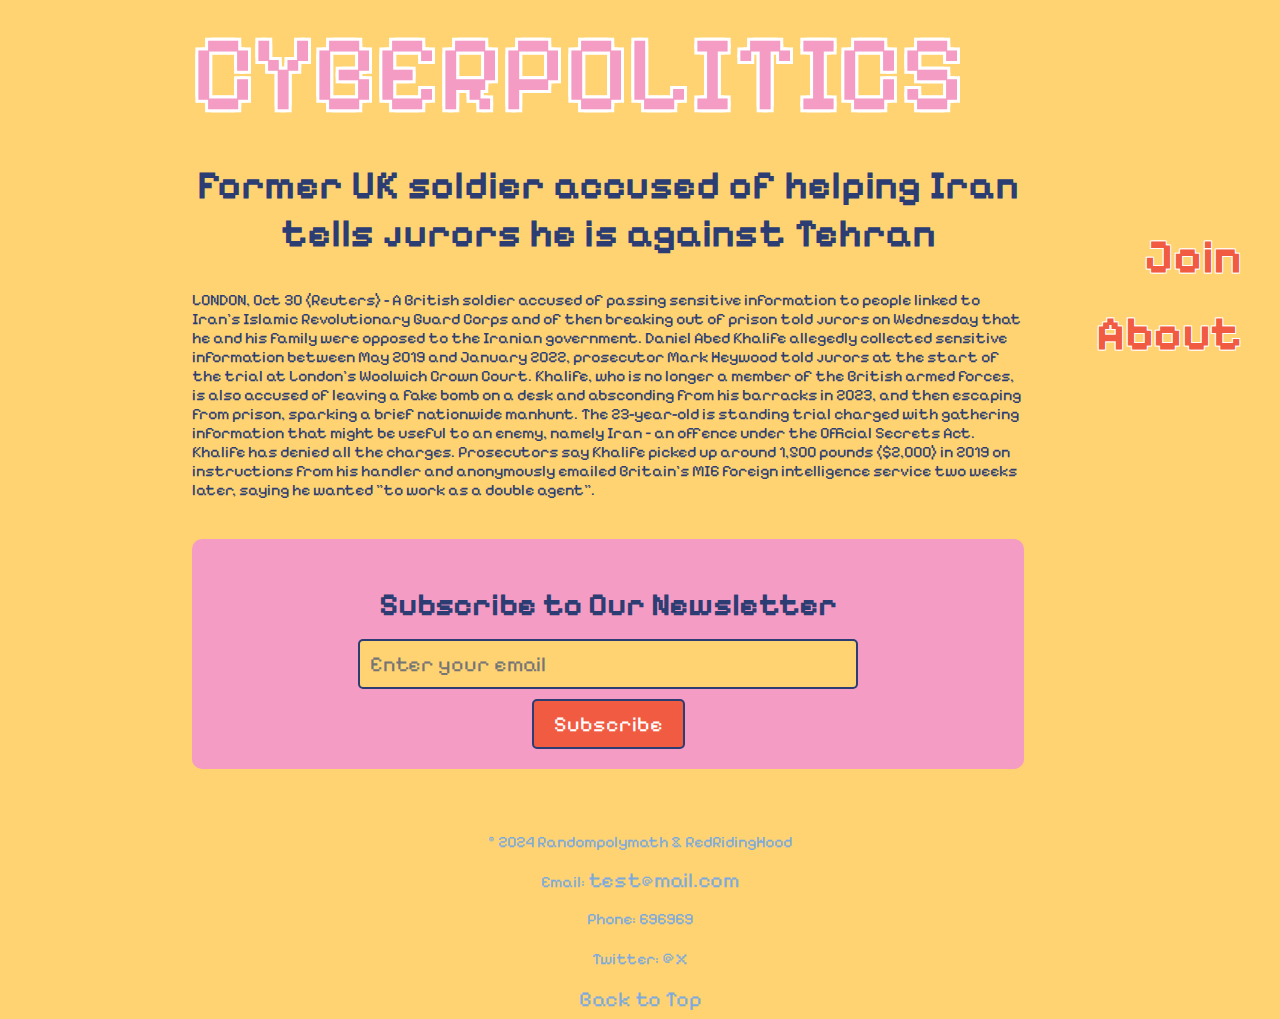
==== article.html @ bf4e763c "Create article.html" ====
<!DOCTYPE html>
<html lang="en">
<head>
    <meta charset="UTF-8">
    <meta name="viewport" content="width=device-width, initial-scale=1.0">
    <title>CyberPolitics: Modern Warfare</title>
    <link rel="stylesheet" href="style.css">
    <link rel="preconnect" href="https://fonts.googleapis.com">
    <link rel="preconnect" href="https://fonts.gstatic.com" crossorigin>
    <link href="https://fonts.googleapis.com/css2?family=Iceland&family=Pixelify+Sans:wght@400..700&display=swap" rel="stylesheet">
</head>
<body>
    <header>
        <h1><a href="index.html">CYBERPOLITICS</a></h1>
    </header>

    <nav aria-label="Main Navigation">
        <h2 class="visually-hidden">Main Navigation</h2>
        <ul>
            <li><a href="join.html">Join</a></li>
            <li><a href="about.html">About</a></li>
        </ul>
    </nav>

    <main>
      <h2>Former UK soldier accused of helping Iran tells jurors he is against Tehran</h2>
      <p>LONDON, Oct 30 (Reuters) - A British soldier accused of passing sensitive information to people linked to Iran's Islamic Revolutionary Guard Corps and of then breaking out of prison told jurors on Wednesday that he and his family were opposed to the Iranian government.
Daniel Abed Khalife allegedly collected sensitive information between May 2019 and January 2022, prosecutor Mark Heywood told jurors at the start of the trial at London's Woolwich Crown Court.
Khalife, who is no longer a member of the British armed forces, is also accused of leaving a fake bomb on a desk and absconding from his barracks in 2023, and then escaping from prison, sparking a brief nationwide manhunt.
The 23-year-old is standing trial charged with gathering information that might be useful to an enemy, namely Iran – an offence under the Official Secrets Act.
Khalife has denied all the charges.
Prosecutors say Khalife picked up around 1,500 pounds ($2,000) in 2019 on instructions from his handler and anonymously emailed Britain's MI6 foreign intelligence service two weeks later, saying he wanted "to work as a double agent".</p>
    <section class="newsletter-signup">
          <h2>Subscribe to Our Newsletter</h2>
          <form action="#" method="post">
            <label for="email" class="visually-hidden">Email address</label>
            <input type="email" id="email" name="email" placeholder="Enter your email" required>
            <button type="submit">Subscribe</button>
          </form>
    </section>
    </main>

    <footer>
        <p>&copy; 2024 Randompolymath & RedRidingHood</p>
        <p>Email: <a href="mailto:test@mail.com">test@mail.com</a></p>
        <p>Phone: 696969</p>
        <p>Twitter: <a href="https://twitter.com/x">@x</a></p>
        <a href="#top">Back to Top</a>
    </footer>
</body>
</html>
---- style.css ----
html {
  background-color: #FFD372;
  scroll-behavior: smooth;
  color: #2C3D73;
}

body {
  margin: 0 auto;
  font-family: 'Pixelify Sans', sans-serif;
}

header {
  background-color: #FFD372;
  padding-left: 15%;
}

header h1 a {
  color: #F49CC4;
  font-family: "Pixelify Sans", sans-serif;
  font-weight: 400;
  font-optical-sizing: auto;
  font-style: normal;
  font-size: 80pt;
  margin-bottom: 0;
  line-height: 1;
  text-shadow: 
        -3px -3px 0 white,  
        3px -3px 0 white,
        -3px 3px 0 white,
        3px 3px 0 white;
  text-decoration: none;
}

.visually-hidden {
  position: absolute;
  width: 1px;
  height: 1px;
  margin: -1px;
  padding: 0;
  overflow: hidden;
  clip: rect(0, 0, 0, 0);
  white-space: nowrap;
  border: 0;
}

nav {
  font-family: 'Pixelify Sans', sans-serif;
  color: #2C3D73;
  position: fixed;
  right: 3%;
  top: 22%;
  height: 100vh;
  width: 15%;
  background-color: #FFD372;
  z-index: 1000;
  padding-top: 20px;
}

nav ul {
  list-style-type: none;
  padding: 0;
  margin: 0;
  display: flex;
  flex-direction: column;
  align-items: flex-end;
}

nav ul li {
  margin: 10px 0;
}

nav ul a {
  text-decoration: none;
  font-weight: bold;
  color: #F15B42;
  display: block;
  width: 100%;
  text-align: left;
  font-size: 300%;
  text-shadow: 
        -1px -1px 0 white,  
        1px -1px 0 white,
        -1px 1px 0 white,
        1px 1px 0 white;
}

main {
  width: 65%;
  margin: 0 auto;
  margin-left: 15%;
  margin-right: 5%;
}

img {
  width: 100%;
  height: auto;
}

main h2 {
  font-family: 'Pixelify Sans', sans-serif;
  text-align: center;
  font-size: 30pt;
}

main h3 {
  font-size: 26pt;
}

.stories-container {
  display: flex;
  justify-content: space-between;
  margin: 40px 0;
}

.story {
  width: 48%;
  padding: 10px;
  box-sizing: border-box;
}

footer {
  font-family: 'Pixelify Sans', sans-serif;
  color: #7CAADC;
  padding: 7px;
  margin-top: 1rem;
  text-align: center;
}

footer a {
  font-size: 16pt;
  text-decoration: none;
  color: #7CAADC;
}

.read-more {
  color: #2C3D73;
  font-size: 16pt;
}

.newsletter-signup {
  background-color: #F49CC4;
  padding: 20px;
  border-radius: 10px;
  margin: 40px 0;
  text-align: center;
}

.newsletter-signup h2 {
  color: #2C3D73;
  font-size: 24pt;
  margin-bottom: 15px;
}

.newsletter-signup form {
  display: flex;
  justify-content: center;
  align-items: stretch;
  flex-wrap: wrap;
  max-width: 500px;
  margin: 0 auto;
}

.newsletter-signup input[type="email"] {
  font-family: 'Pixelify Sans', sans-serif;
  font-size: 16pt;
  padding: 10px;
  border: 2px solid #2C3D73;
  border-radius: 5px 5px 5px 5px;
  margin-bottom: 10px;
  width: 100%;
  background-color: #FFD372;
  color: #2C3D73;
  flex-grow: 1;
}

.newsletter-signup button {
  font-family: 'Pixelify Sans', sans-serif;
  font-size: 16pt;
  padding: 10px 20px;
  background-color: #F15B42;
  color: white;
  border: 2px solid #2C3D73;
  border-radius: 5px 5px 5px 5px; /* Rounded right corners only */
  cursor: pointer;
  transition: background-color 0.3s ease;
  flex-shrink: 0;
}

.newsletter-signup button:hover {
  background-color: #2C3D73;
}

@media screen and (max-width: 768px) {
  .newsletter-signup form {
    flex-direction: column;
  }

  .newsletter-signup input[type="email"],
  .newsletter-signup button {
    width: 100%;
    margin: 5px 0;
    border-radius: 5px; /* Restore full rounded corners on mobile */
  }

  .newsletter-signup input[type="email"] {
    border-bottom: 2px solid #2C3D73; /* Restore bottom border on mobile */
  }

  .newsletter-signup button {
    border-left: 2px solid #2C3D73; /* Restore left border on mobile */
  }
}

/* Media query for responsiveness */
@media screen and (max-width: 768px) {
  nav {
    position: static;
    width: 100%;
    height: auto;
    padding-top: 10px;
  }

  nav ul {
    flex-direction: row;
    justify-content: space-around;
  }

  nav ul li {
    margin: 0 5px;
  }

  nav ul a {
    font-size: 5pt;
  }

  main {
    width: 90%;
    margin-right: auto;
    margin-left: auto;
  }

  header {
    padding-left: 5%;
  }

  header h1 a {
    font-size: 40pt;
  }

  .story {
    width: 100%;
    margin-bottom: 20px;
  }

  .stories-container {
    flex-direction: column;
  }
}
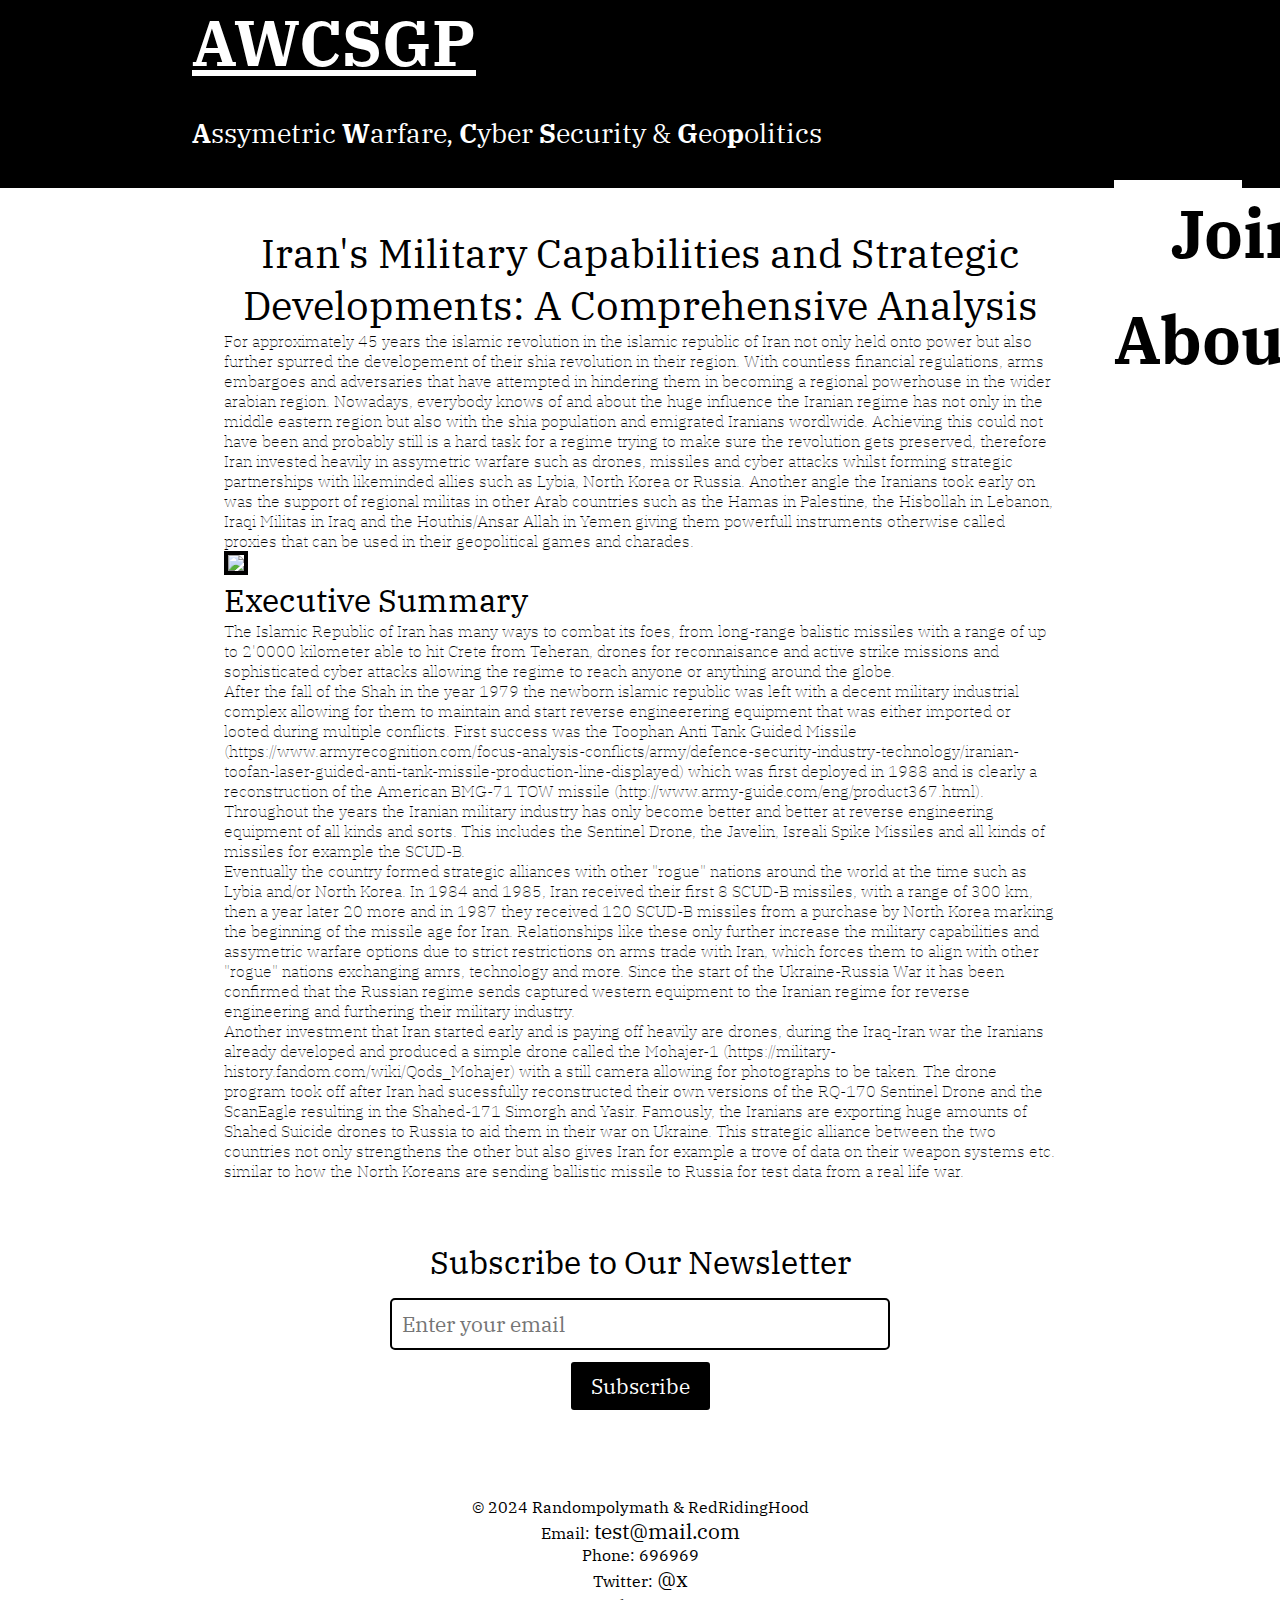
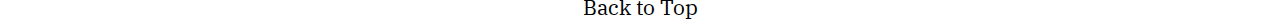
==== commit 6ffd34b9: "Update article.html" ====
--- a/article.html
+++ b/article.html
@@ -7,11 +7,12 @@
     <link rel="stylesheet" href="style.css">
     <link rel="preconnect" href="https://fonts.googleapis.com">
     <link rel="preconnect" href="https://fonts.gstatic.com" crossorigin>
-    <link href="https://fonts.googleapis.com/css2?family=Iceland&family=Pixelify+Sans:wght@400..700&display=swap" rel="stylesheet">
+    <link href="https://fonts.googleapis.com/css2?family=IBM+Plex+Serif:ital,wght@0,100;0,200;0,300;0,400;0,500;0,600;0,700;1,100;1,200;1,300;1,400;1,500;1,600;1,700&family=Tinos:ital,wght@0,400;0,700;1,400;1,700&display=swap" rel="stylesheet">
 </head>
 <body>
     <header>
-        <h1><a href="index.html">CYBERPOLITICS</a></h1>
+        <h1><a href="index.html">AWCSGP</a></h1>
+        <h2><strong>A</strong>ssymetric <strong>W</strong>arfare, <strong>C</strong>yber <strong>S</strong>ecurity & <strong>G</strong>eo<strong>p</strong>olitics</strong></h2>
     </header>
 
     <nav aria-label="Main Navigation">
@@ -23,13 +24,42 @@
     </nav>
 
     <main>
-      <h2>Former UK soldier accused of helping Iran tells jurors he is against Tehran</h2>
-      <p>LONDON, Oct 30 (Reuters) - A British soldier accused of passing sensitive information to people linked to Iran's Islamic Revolutionary Guard Corps and of then breaking out of prison told jurors on Wednesday that he and his family were opposed to the Iranian government.
-Daniel Abed Khalife allegedly collected sensitive information between May 2019 and January 2022, prosecutor Mark Heywood told jurors at the start of the trial at London's Woolwich Crown Court.
-Khalife, who is no longer a member of the British armed forces, is also accused of leaving a fake bomb on a desk and absconding from his barracks in 2023, and then escaping from prison, sparking a brief nationwide manhunt.
-The 23-year-old is standing trial charged with gathering information that might be useful to an enemy, namely Iran – an offence under the Official Secrets Act.
-Khalife has denied all the charges.
-Prosecutors say Khalife picked up around 1,500 pounds ($2,000) in 2019 on instructions from his handler and anonymously emailed Britain's MI6 foreign intelligence service two weeks later, saying he wanted "to work as a double agent".</p>
+      <h2>Iran's Military Capabilities and Strategic Developments: A Comprehensive Analysis</h2>
+
+    <p>For approximately 45 years the islamic revolution in the islamic republic of Iran not only held onto power but also further spurred the developement of their shia revolution in their region. With countless financial regulations, arms embargoes and 
+        adversaries that have attempted in hindering them in becoming a regional powerhouse in the wider arabian region. Nowadays, everybody knows of and about the huge influence the Iranian regime has not only in the middle eastern region but also with 
+        the shia population and emigrated Iranians wordlwide. Achieving this could not have been and probably still is a hard task for a regime trying to make sure the revolution gets preserved, therefore Iran invested heavily in 
+        assymetric warfare such as drones, missiles and cyber attacks whilst forming strategic partnerships with likeminded allies such as Lybia, North Korea or Russia. Another angle the Iranians took early on was the 
+        support of regional militas in other Arab countries such as the Hamas in Palestine, the Hisbollah in Lebanon, Iraqi Militas in Iraq and the Houthis/Ansar Allah in Yemen giving them powerfull instruments otherwise called proxies that can be used in their geopolitical
+        games and charades. </p>
+
+      <img src="flagiran.jpg">
+
+      <h3>Executive Summary</h3>
+      
+        <p>The Islamic Republic of Iran has many ways to combat its foes, from long-range balistic missiles with a range of up to 2'0000 kilometer able to hit Crete from Teheran, 
+            drones for reconnaisance and active strike missions and sophisticated cyber attacks allowing the regime to reach anyone or anything around the globe.</p>
+
+        <p>After the fall of the Shah in the year 1979 the newborn islamic republic was left with a decent military industrial complex allowing for them to maintain and start 
+            reverse engineerering equipment that was either imported or looted during multiple conflicts. First success was the Toophan Anti Tank Guided Missile 
+            (https://www.armyrecognition.com/focus-analysis-conflicts/army/defence-security-industry-technology/iranian-toofan-laser-guided-anti-tank-missile-production-line-displayed) 
+            which was first deployed in 1988 and is clearly a reconstruction of the American BMG-71 TOW missile (http://www.army-guide.com/eng/product367.html). Throughout the years the 
+            Iranian military industry has only become better and better at reverse engineering equipment of all kinds and sorts. This includes the Sentinel Drone, the Javelin, 
+            Isreali Spike Missiles and all kinds of missiles for example the SCUD-B.</p>
+
+            <p>Eventually the country formed strategic alliances with other "rogue" nations around the world at the time such as Lybia and/or North
+                Korea. In 1984 and 1985, Iran received their first 8 SCUD-B missiles, with a range of 300 km, then a year later 20 more and in 1987 
+                they received 120 SCUD-B missiles from a purchase by North Korea marking the beginning of the missile age for Iran. Relationships like these only 
+                further increase the military capabilities and assymetric warfare options due to strict restrictions on arms trade with Iran, which forces them to align 
+                with other "rogue" nations exchanging amrs, technology and more. Since the start of the Ukraine-Russia War it has been confirmed that the Russian regime sends 
+                captured western equipment to the Iranian regime for reverse engineering and furthering their military industry.</p>
+
+            <p>Another investment that Iran started early and is paying off heavily are drones, during the Iraq-Iran war the Iranians already developed and produced a simple drone 
+                called the Mohajer-1 (https://military-history.fandom.com/wiki/Qods_Mohajer) with a still camera allowing for photographs to be taken. The drone program took off after 
+                Iran had sucessfully reconstructed their own versions of the RQ-170 Sentinel Drone and the ScanEagle resulting in the Shahed-171 Simorgh and Yasir. Famously, 
+                the Iranians are exporting huge amounts of Shahed Suicide drones to Russia to aid them in their war on Ukraine. This strategic alliance between the two countries 
+                not only strengthens the other but also gives Iran for example a trove of data on their weapon systems etc. similar to how the North Koreans are sending 
+                ballistic missile to Russia for test data from a real life war.</p>
     <section class="newsletter-signup">
           <h2>Subscribe to Our Newsletter</h2>
           <form action="#" method="post">
--- a/style.css
+++ b/style.css
@@ -1,35 +1,54 @@
+* {
+  margin: 0;
+  padding: 0;
+  box-sizing: border-box;
+}
+
+html, body {
+  margin: 0;
+  padding: 0;
+  width: 100%;
+  height: 100%;
+}
 
 html {
-  background-color: #FFD372;
+  background-color: #ffffff;
   scroll-behavior: smooth;
-  color: #2C3D73;
+  color: #000000;
 }
 
 body {
-  margin: 0 auto;
-  font-family: 'Pixelify Sans', sans-serif;
+  font-family: "IBM Plex Serif", serif;
+  font-weight: 100;
+  font-style: normal;
 }
 
 header {
-  background-color: #FFD372;
+  background-color: black;
+  padding-right: auto;
+  padding-bottom: 3%;
   padding-left: 15%;
 }
 
 header h1 a {
-  color: #F49CC4;
-  font-family: "Pixelify Sans", sans-serif;
-  font-weight: 400;
+  color: white;
+  font-family: "IBM Plex Serif", serif;
+  font-weight: 700;
+  font-style: normal;
   font-optical-sizing: auto;
-  font-style: normal;
-  font-size: 80pt;
-  margin-bottom: 0;
-  line-height: 1;
-  text-shadow: 
-        -3px -3px 0 white,  
-        3px -3px 0 white,
-        -3px 3px 0 white,
-        3px 3px 0 white;
-  text-decoration: none;
+  font-size: 48pt;
+  text-decoration: underline;
+}
+
+header h2 {
+  color: white;
+  font-family: "IBM Plex Serif", serif;
+  font-weight: 400;
+  font-style: normal;
+  font-size: 20pt;
+  margin-top: 2rem;
+  display: inline-block;
+  background-color: black;
 }
 
 .visually-hidden {
@@ -45,23 +64,23 @@
 }
 
 nav {
-  font-family: 'Pixelify Sans', sans-serif;
-  color: #2C3D73;
+  font-family: "IBM Plex Serif", serif;
+  font-weight: 700;
+  font-style: normal;
   position: fixed;
   right: 3%;
-  top: 22%;
+  top: 20%;
   height: 100vh;
-  width: 15%;
-  background-color: #FFD372;
+  width: 10%;
+  background-color: #ffffff;
   z-index: 1000;
-  padding-top: 20px;
 }
 
 nav ul {
   list-style-type: none;
   padding: 0;
   margin: 0;
-  display: flex;
+  display: flex inline;
   flex-direction: column;
   align-items: flex-end;
 }
@@ -72,74 +91,124 @@
 
 nav ul a {
   text-decoration: none;
-  font-weight: bold;
-  color: #F15B42;
+  color: #000000;
   display: block;
   width: 100%;
+  font-weight: 700;
   text-align: left;
-  font-size: 300%;
-  text-shadow: 
-        -1px -1px 0 white,  
-        1px -1px 0 white,
-        -1px 1px 0 white,
-        1px 1px 0 white;
+  font-size: 50pt;
 }
 
 main {
   width: 65%;
-  margin: 0 auto;
-  margin-left: 15%;
-  margin-right: 5%;
+  margin: auto;
+  padding-top: 3%;
 }
 
 img {
-  width: 100%;
+  width: auto;
   height: auto;
+  max-width: 30%;
+  border: 4px solid #000000;
+  margin-right: 20px;
 }
 
 main h2 {
-  font-family: 'Pixelify Sans', sans-serif;
+  font-family: "IBM Plex Serif", serif;
+  font-weight: 400;
+  font-style: normal;
   text-align: center;
   font-size: 30pt;
 }
 
 main h3 {
-  font-size: 26pt;
+  font-size: 24pt;
+  font-family: "IBM Plex Serif", serif;
+  font-weight: 400;
+  font-style: normal;
 }
 
 .stories-container {
   display: flex;
-  justify-content: space-between;
-  margin: 40px 0;
+  flex-direction: column;
+  margin: 20px 0;
 }
 
 .story {
-  width: 48%;
-  padding: 10px;
+  width: 100%;
+  padding: 20px 0;
   box-sizing: border-box;
-}
+  display: flex;
+  align-items: flex-start;
+  border-bottom: 1px solid black;
+}
+
+.story:last-child {
+  border-bottom: none;
+}
+
+.story img {
+  width: 30%;
+  height: auto;
+  border: 4px solid #000000;
+  margin-top: 30px;
+  margin-right: 20px;
+}
+
+.story-content {
+  display: flex;
+  flex-direction: column;
+  justify-content: flex-start;
+  flex-grow: 1;
+}
+
+.story h3 {
+  margin-top: 0;
+  margin-bottom: 10px;
+  margin-right: 10px;
+  font-size: 24pt;
+  font-family: "IBM Plex Serif", serif;
+  font-weight: 400;
+  font-style: normal;
+}
+
+.story p {
+  margin-top: 0;
+}
+
+.read-more {
+  color: #000000;
+  font-size: 24pt;
+  margin-top: 5px;
+  margin-left: 5px;
+}
+
 
 footer {
-  font-family: 'Pixelify Sans', sans-serif;
-  color: #7CAADC;
+  font-family: "IBM Plex Serif", serif;
+  font-weight: 400;
+  font-style: normal;
+  background-color: white;
+  color: black;
   padding: 7px;
   margin-top: 1rem;
   text-align: center;
+  width: 100%;
+  padding-top: 2%;
 }
 
 footer a {
   font-size: 16pt;
   text-decoration: none;
-  color: #7CAADC;
+  color: black;
 }
 
 .read-more {
-  color: #2C3D73;
+  color: #000000;
   font-size: 16pt;
 }
 
 .newsletter-signup {
-  background-color: #F49CC4;
   padding: 20px;
   border-radius: 10px;
   margin: 40px 0;
@@ -147,7 +216,7 @@
 }
 
 .newsletter-signup h2 {
-  color: #2C3D73;
+  color: #000000;
   font-size: 24pt;
   margin-bottom: 15px;
 }
@@ -155,105 +224,36 @@
 .newsletter-signup form {
   display: flex;
   justify-content: center;
-  align-items: stretch;
+  align-items: flex-start;
   flex-wrap: wrap;
   max-width: 500px;
-  margin: 0 auto;
+  margin: auto;
 }
 
 .newsletter-signup input[type="email"] {
-  font-family: 'Pixelify Sans', sans-serif;
+  font-family: "IBM Plex Serif", serif;
+  font-weight: 400;
+  font-style: normal;
   font-size: 16pt;
   padding: 10px;
-  border: 2px solid #2C3D73;
-  border-radius: 5px 5px 5px 5px;
+  border: 2px solid black;
+  border-radius: 5px;
   margin-bottom: 10px;
   width: 100%;
-  background-color: #FFD372;
-  color: #2C3D73;
-  flex-grow: 1;
+  background-color: #ffffff;
+  color: #000000;
 }
 
 .newsletter-signup button {
-  font-family: 'Pixelify Sans', sans-serif;
+  font-family: "IBM Plex Serif", serif;
+  font-weight: 400;
+  font-style: normal;
   font-size: 16pt;
   padding: 10px 20px;
-  background-color: #F15B42;
-  color: white;
-  border: 2px solid #2C3D73;
-  border-radius: 5px 5px 5px 5px; /* Rounded right corners only */
+  background-color: black;
+  color:  white;
+  border: 2px solid white;
+  border-radius: 5px;
   cursor: pointer;
-  transition: background-color 0.3s ease;
   flex-shrink: 0;
 }
-
-.newsletter-signup button:hover {
-  background-color: #2C3D73;
-}
-
-@media screen and (max-width: 768px) {
-  .newsletter-signup form {
-    flex-direction: column;
-  }
-
-  .newsletter-signup input[type="email"],
-  .newsletter-signup button {
-    width: 100%;
-    margin: 5px 0;
-    border-radius: 5px; /* Restore full rounded corners on mobile */
-  }
-
-  .newsletter-signup input[type="email"] {
-    border-bottom: 2px solid #2C3D73; /* Restore bottom border on mobile */
-  }
-
-  .newsletter-signup button {
-    border-left: 2px solid #2C3D73; /* Restore left border on mobile */
-  }
-}
-
-/* Media query for responsiveness */
-@media screen and (max-width: 768px) {
-  nav {
-    position: static;
-    width: 100%;
-    height: auto;
-    padding-top: 10px;
-  }
-
-  nav ul {
-    flex-direction: row;
-    justify-content: space-around;
-  }
-
-  nav ul li {
-    margin: 0 5px;
-  }
-
-  nav ul a {
-    font-size: 5pt;
-  }
-
-  main {
-    width: 90%;
-    margin-right: auto;
-    margin-left: auto;
-  }
-
-  header {
-    padding-left: 5%;
-  }
-
-  header h1 a {
-    font-size: 40pt;
-  }
-
-  .story {
-    width: 100%;
-    margin-bottom: 20px;
-  }
-
-  .stories-container {
-    flex-direction: column;
-  }
-}
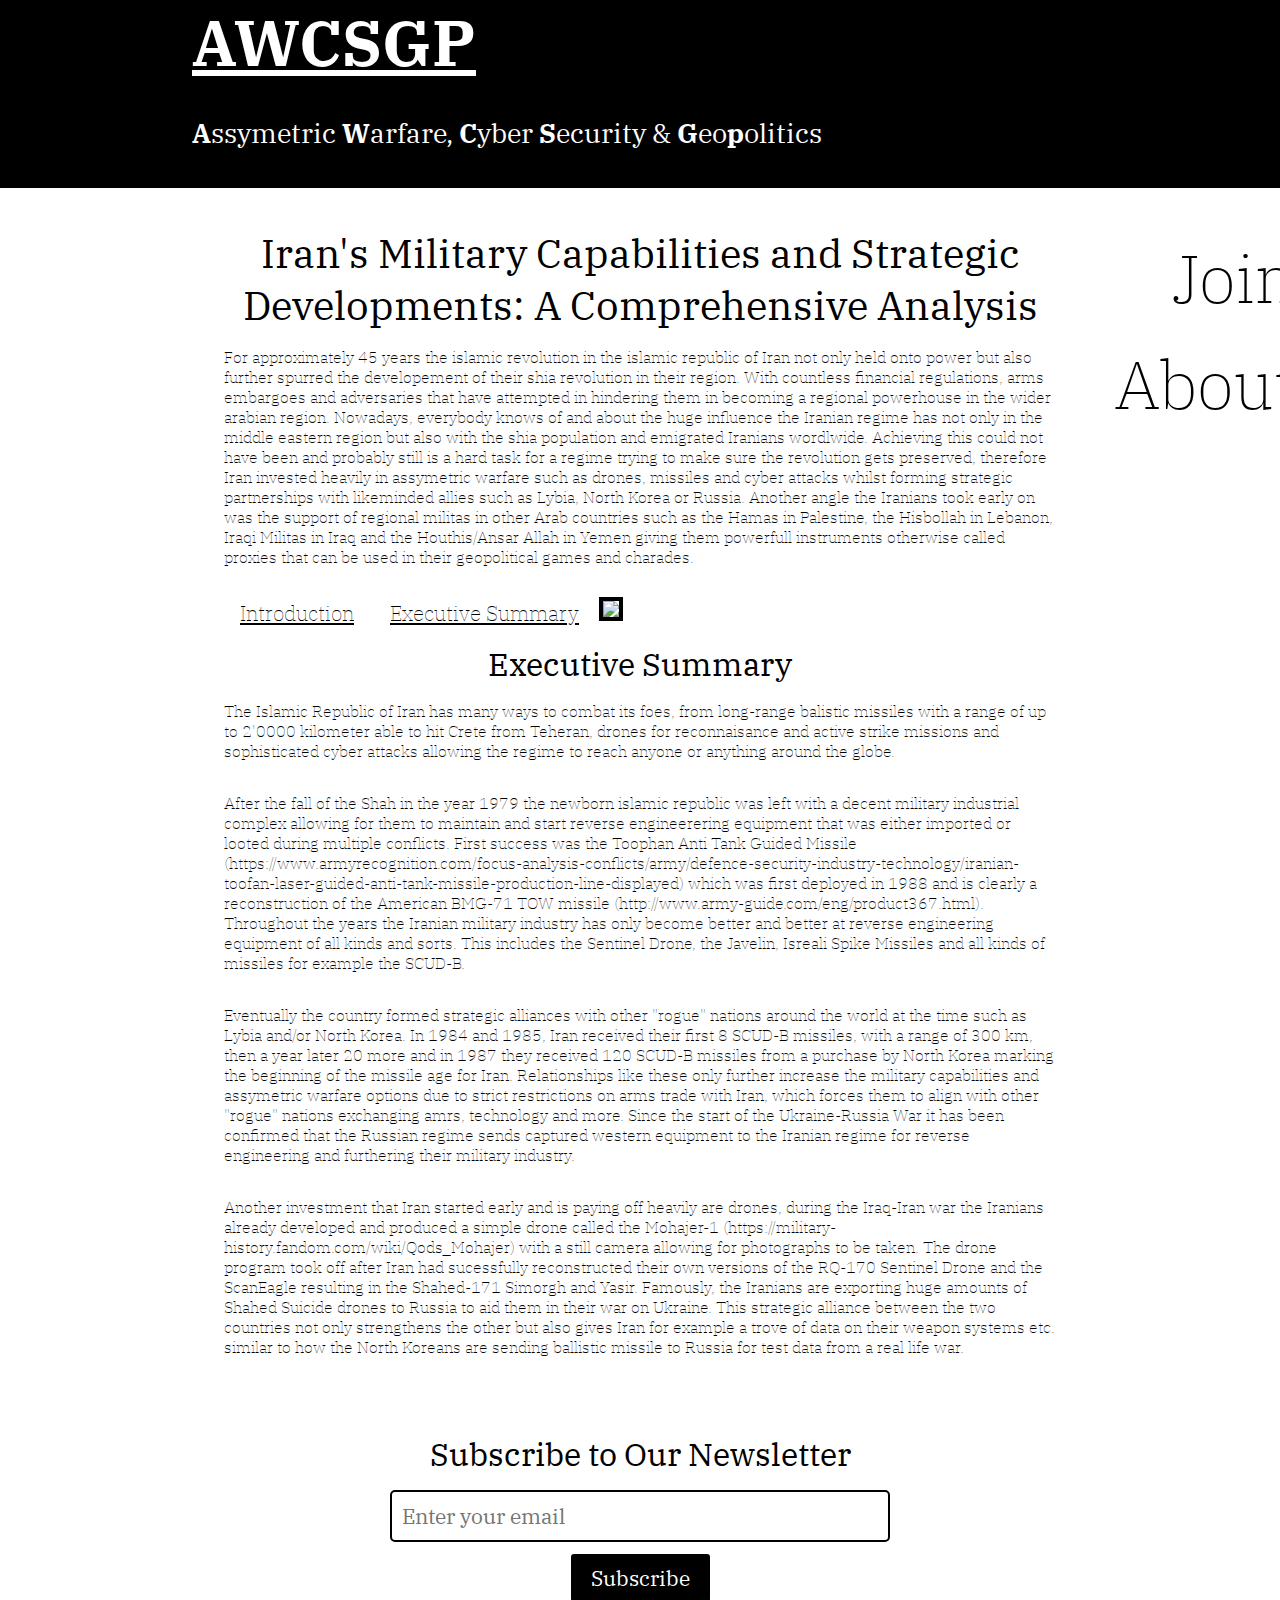
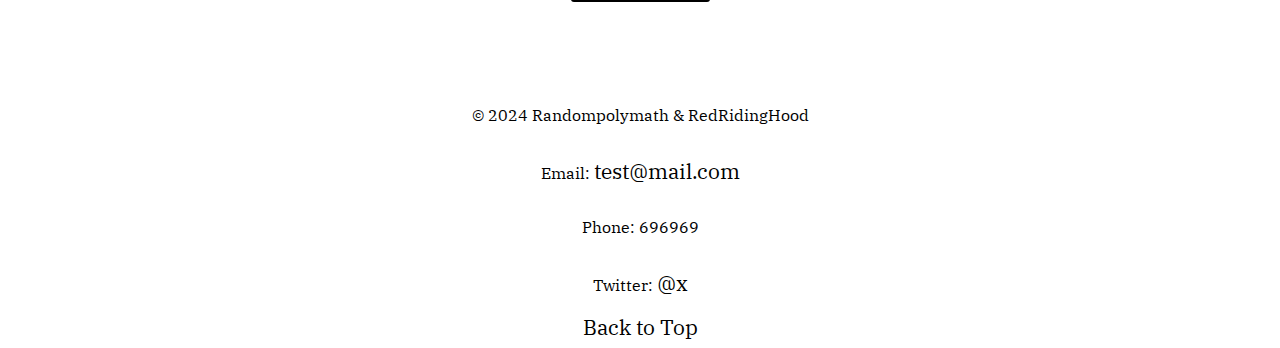
==== commit 9a94dba8: "Update article.html" ====
--- a/article.html
+++ b/article.html
@@ -26,16 +26,19 @@
     <main>
       <h2>Iran's Military Capabilities and Strategic Developments: A Comprehensive Analysis</h2>
 
-    <p>For approximately 45 years the islamic revolution in the islamic republic of Iran not only held onto power but also further spurred the developement of their shia revolution in their region. With countless financial regulations, arms embargoes and 
+      <p>For approximately 45 years the islamic revolution in the islamic republic of Iran not only held onto power but also further spurred the developement of their shia revolution in their region. With countless financial regulations, arms embargoes and 
         adversaries that have attempted in hindering them in becoming a regional powerhouse in the wider arabian region. Nowadays, everybody knows of and about the huge influence the Iranian regime has not only in the middle eastern region but also with 
         the shia population and emigrated Iranians wordlwide. Achieving this could not have been and probably still is a hard task for a regime trying to make sure the revolution gets preserved, therefore Iran invested heavily in 
         assymetric warfare such as drones, missiles and cyber attacks whilst forming strategic partnerships with likeminded allies such as Lybia, North Korea or Russia. Another angle the Iranians took early on was the 
         support of regional militas in other Arab countries such as the Hamas in Palestine, the Hisbollah in Lebanon, Iraqi Militas in Iraq and the Houthis/Ansar Allah in Yemen giving them powerfull instruments otherwise called proxies that can be used in their geopolitical
         games and charades. </p>
+        
+      <a  class="table" href="#">Introduction</a>
+      <a  class="table" href="#executivesummary">Executive Summary</a>
 
       <img src="flagiran.jpg">
 
-      <h3>Executive Summary</h3>
+      <h3 id="executivesummary">Executive Summary</h3>
       
         <p>The Islamic Republic of Iran has many ways to combat its foes, from long-range balistic missiles with a range of up to 2'0000 kilometer able to hit Crete from Teheran, 
             drones for reconnaisance and active strike missions and sophisticated cyber attacks allowing the regime to reach anyone or anything around the globe.</p>
--- a/style.css
+++ b/style.css
@@ -65,11 +65,10 @@
 
 nav {
   font-family: "IBM Plex Serif", serif;
-  font-weight: 700;
   font-style: normal;
   position: fixed;
   right: 3%;
-  top: 20%;
+  top: 25%;
   height: 100vh;
   width: 10%;
   background-color: #ffffff;
@@ -94,7 +93,7 @@
   color: #000000;
   display: block;
   width: 100%;
-  font-weight: 700;
+  font-weight: 200;
   text-align: left;
   font-size: 50pt;
 }
@@ -113,6 +112,15 @@
   margin-right: 20px;
 }
 
+.image {
+  width: auto;
+  height: auto;
+  max-width: 100%;
+  border: 4px solid #000000;
+  margin-top: 20px;
+  margin-bottom: 20px;
+}
+
 main h2 {
   font-family: "IBM Plex Serif", serif;
   font-weight: 400;
@@ -126,6 +134,22 @@
   font-family: "IBM Plex Serif", serif;
   font-weight: 400;
   font-style: normal;
+  text-align: center;
+}
+
+p {
+  width: 100%;
+  padding-top: 1rem;
+  padding-bottom: 1rem;
+}
+
+.table {
+  padding: 1rem 1rem;
+  font-style: normal;
+  color: black;
+  font-size: 16pt;
+  display: flex inline;
+  flex-direction: column;
 }
 
 .stories-container {
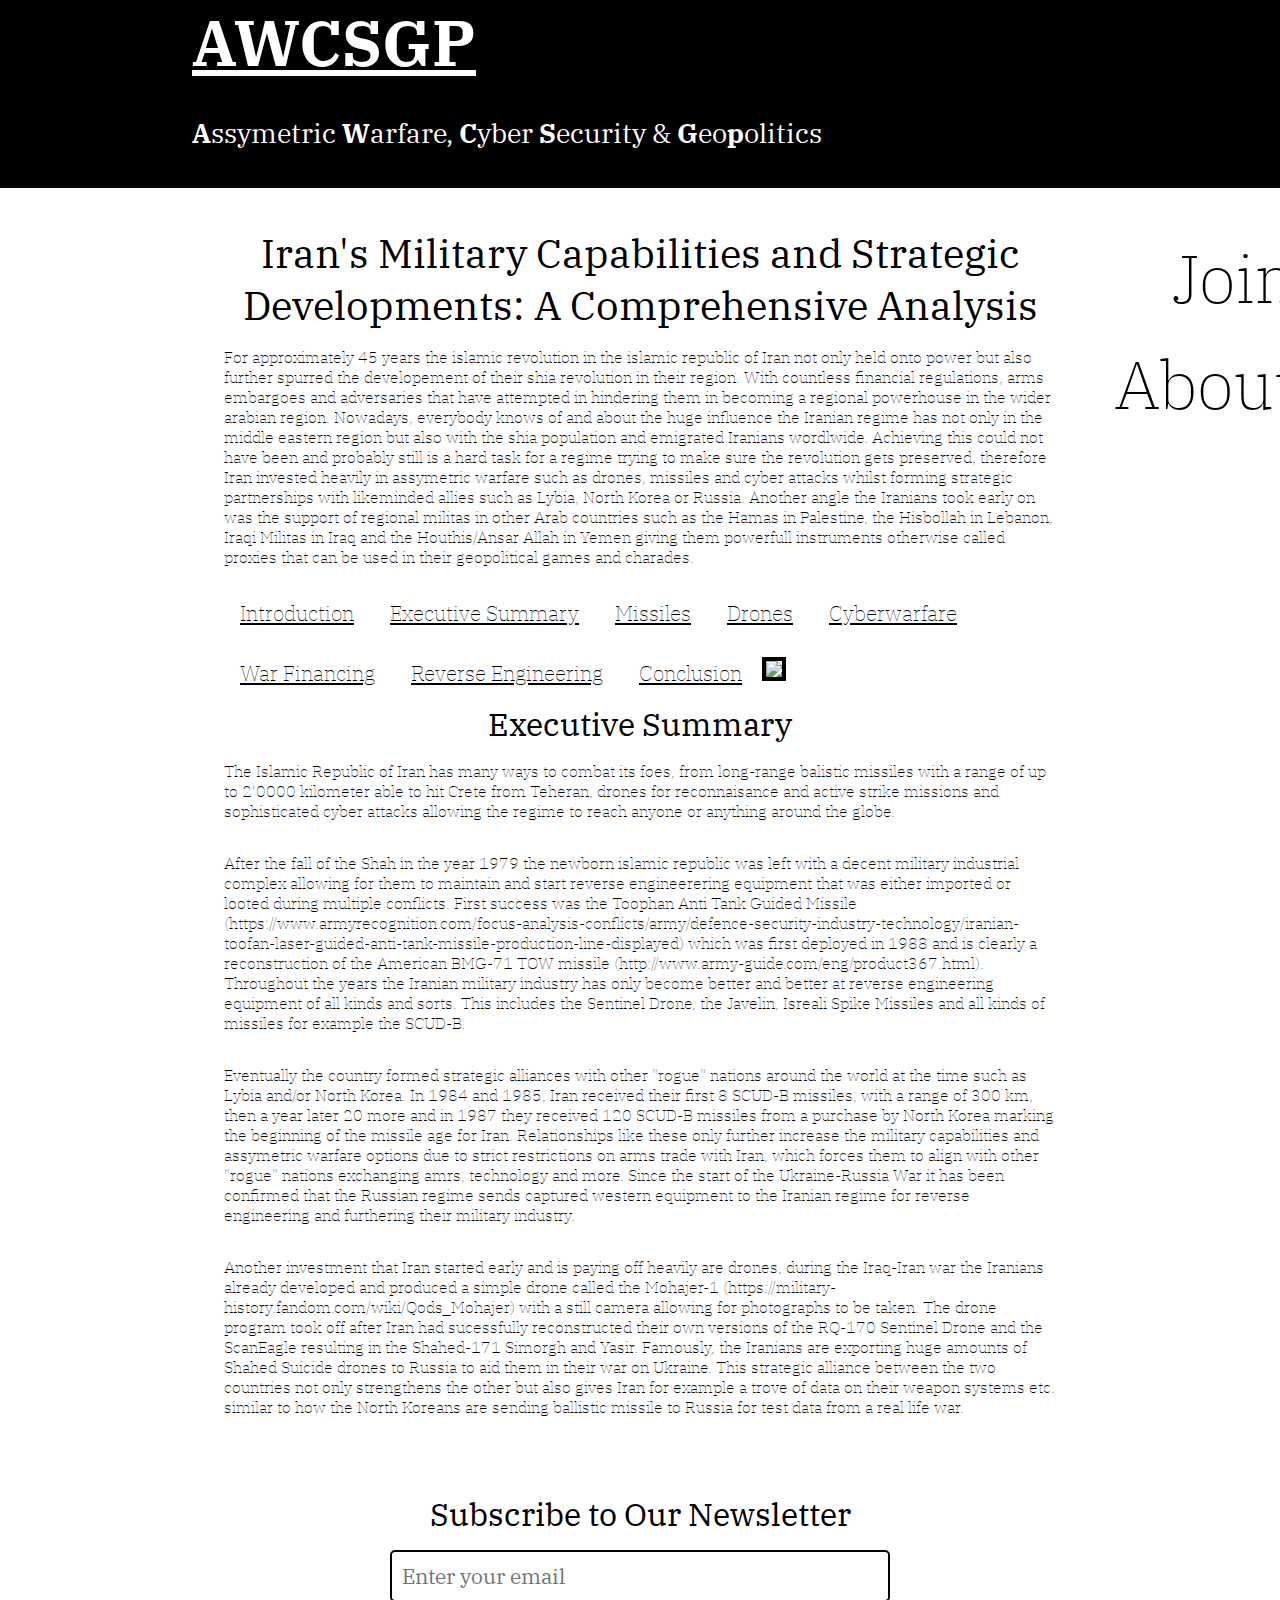
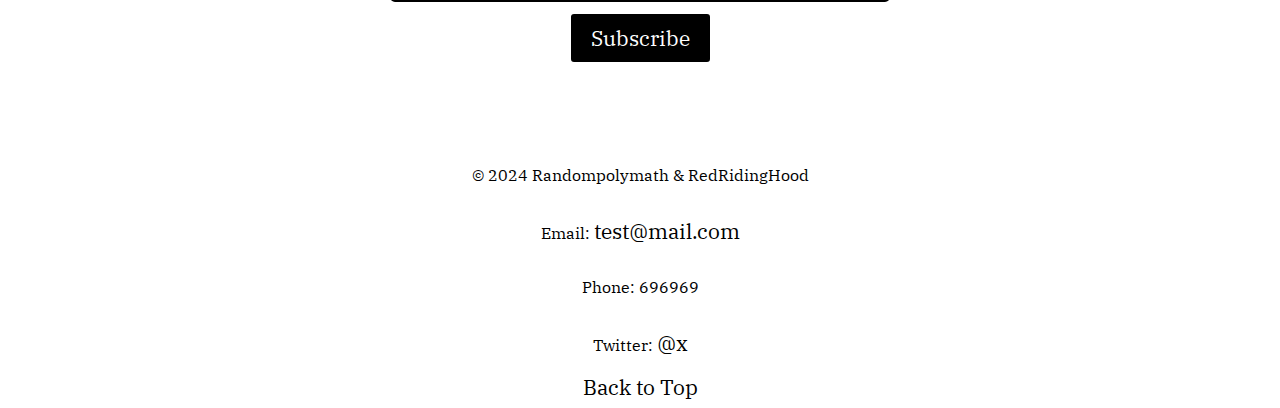
==== commit 145f9333: "Update article.html" ====
--- a/article.html
+++ b/article.html
@@ -33,9 +33,15 @@
         support of regional militas in other Arab countries such as the Hamas in Palestine, the Hisbollah in Lebanon, Iraqi Militas in Iraq and the Houthis/Ansar Allah in Yemen giving them powerfull instruments otherwise called proxies that can be used in their geopolitical
         games and charades. </p>
         
-      <a  class="table" href="#">Introduction</a>
-      <a  class="table" href="#executivesummary">Executive Summary</a>
-
+      <a class="table" href="#">Introduction</a>
+      <a class="table" href="#executivesummary">Executive Summary</a>
+      <a class="table" href="#">Missiles</a>
+      <a class="table" href="#">Drones</a>
+      <a class="table" href="#">Cyberwarfare</a>
+      <a class="table" href="#">War Financing</a>
+      <a class="table" href="#">Reverse Engineering</a>
+      <a class="table" href="#">Conclusion</a>
+      
       <img src="flagiran.jpg">
 
       <h3 id="executivesummary">Executive Summary</h3>
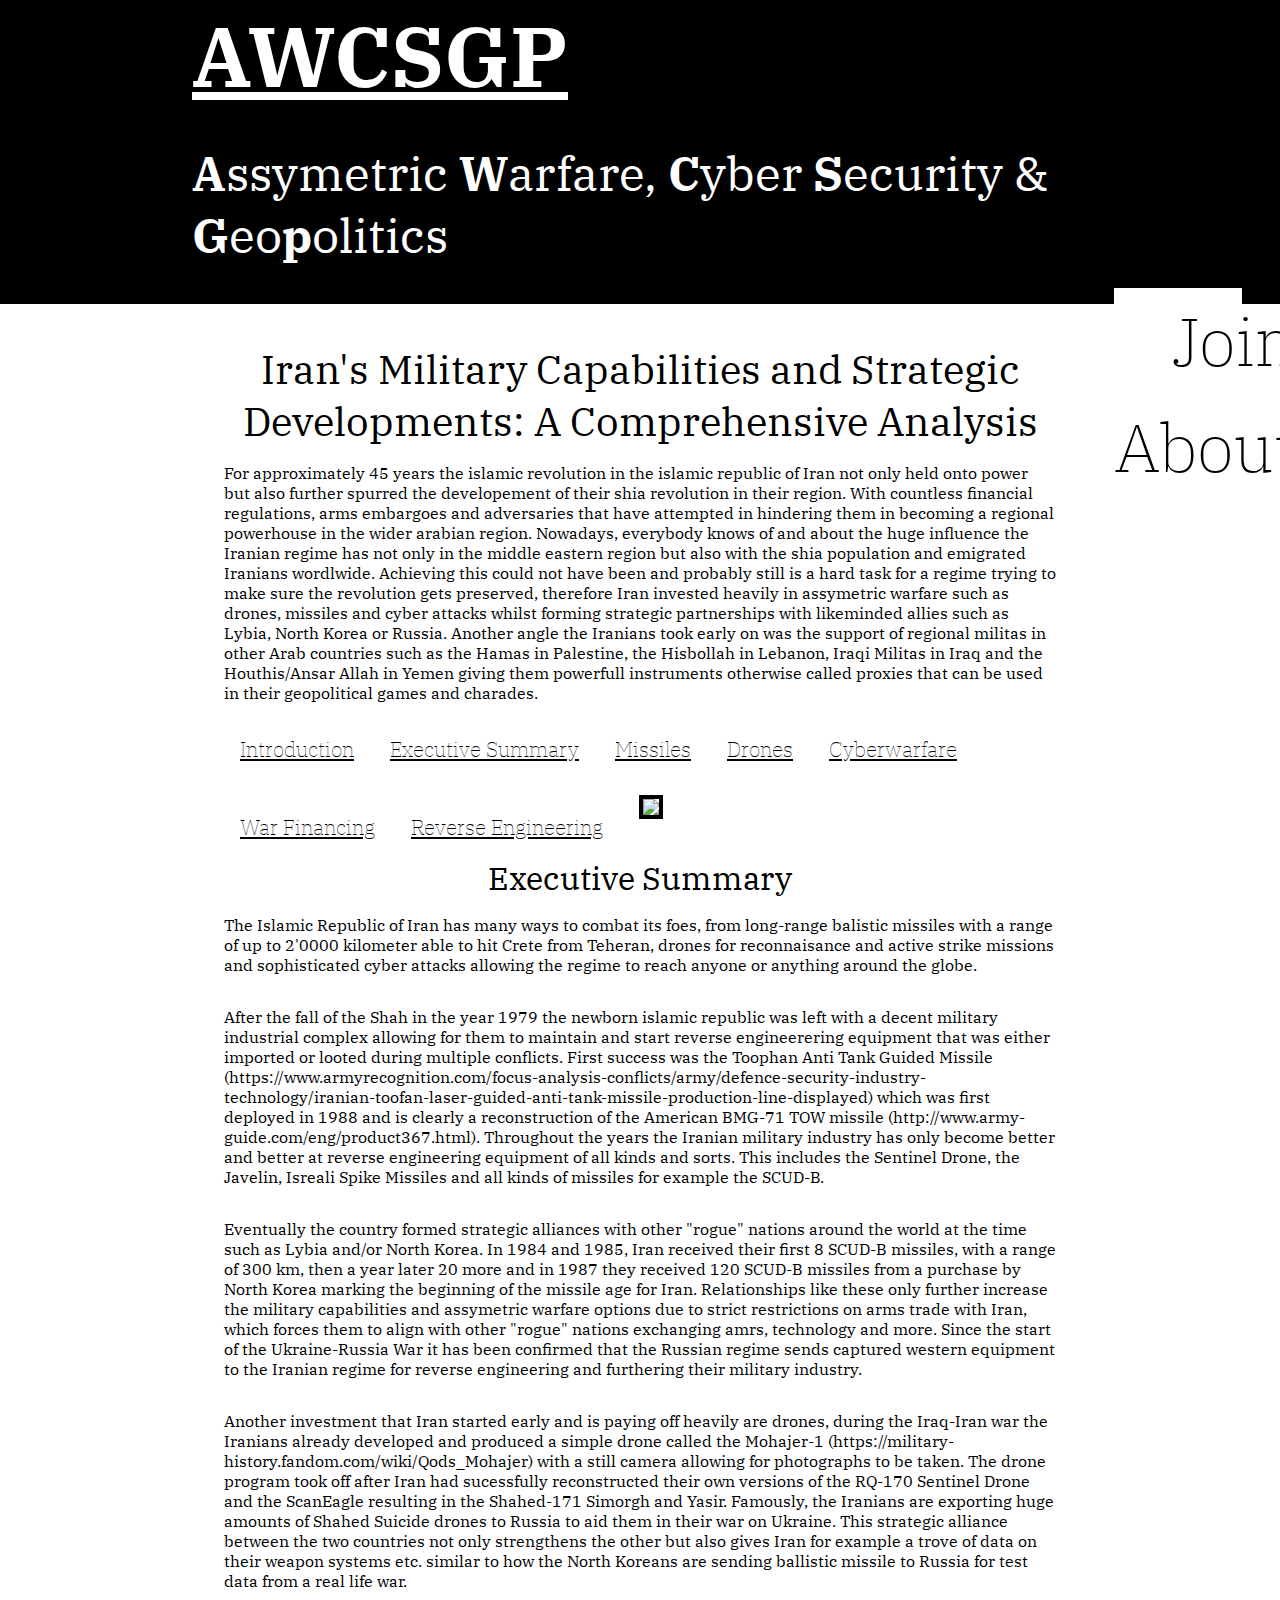
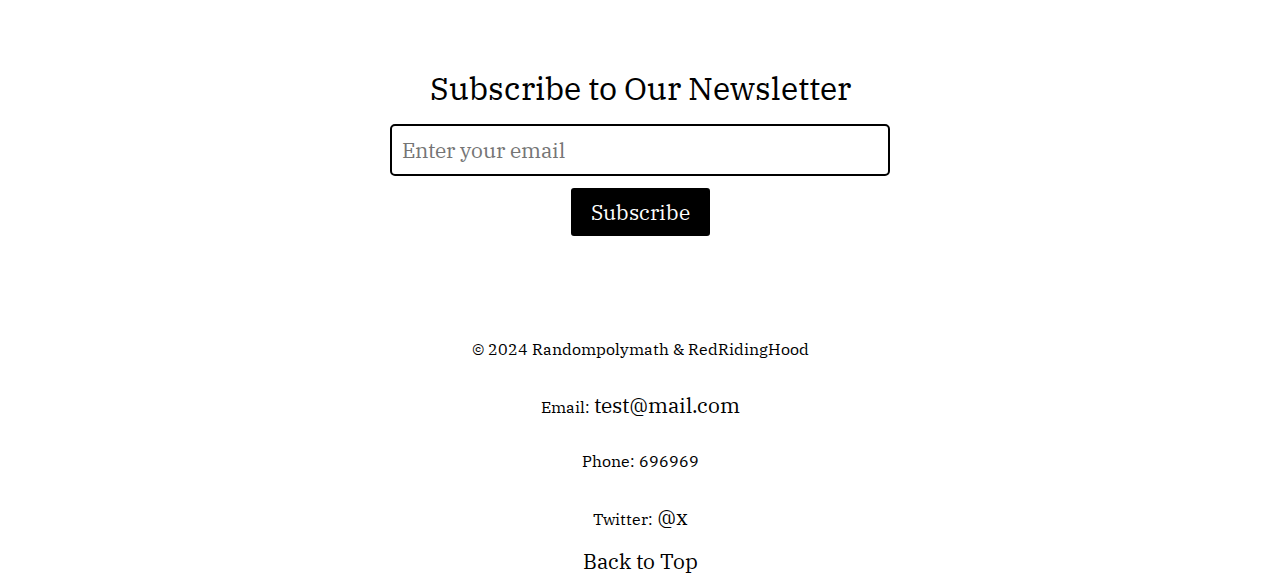
==== commit bae258bc: "Update article.html" ====
--- a/article.html
+++ b/article.html
@@ -40,9 +40,8 @@
       <a class="table" href="#">Cyberwarfare</a>
       <a class="table" href="#">War Financing</a>
       <a class="table" href="#">Reverse Engineering</a>
-      <a class="table" href="#">Conclusion</a>
-      
-      <img src="flagiran.jpg">
+
+        <img src="Pictures/missiles.jpg">
 
       <h3 id="executivesummary">Executive Summary</h3>
       
--- a/style.css
+++ b/style.css
@@ -36,7 +36,7 @@
   font-weight: 700;
   font-style: normal;
   font-optical-sizing: auto;
-  font-size: 48pt;
+  font-size: 64pt;
   text-decoration: underline;
 }
 
@@ -45,7 +45,7 @@
   font-family: "IBM Plex Serif", serif;
   font-weight: 400;
   font-style: normal;
-  font-size: 20pt;
+  font-size: 36pt;
   margin-top: 2rem;
   display: inline-block;
   background-color: black;
@@ -68,7 +68,7 @@
   font-style: normal;
   position: fixed;
   right: 3%;
-  top: 25%;
+  top: 32%;
   height: 100vh;
   width: 10%;
   background-color: #ffffff;
@@ -107,9 +107,9 @@
 img {
   width: auto;
   height: auto;
-  max-width: 30%;
+  max-width: 100%;
   border: 4px solid #000000;
-  margin-right: 20px;
+  margin: 1rem 1rem 1rem 1rem;
 }
 
 .image {
@@ -141,6 +141,7 @@
   width: 100%;
   padding-top: 1rem;
   padding-bottom: 1rem;
+  font-weight: 400;
 }
 
 .table {
@@ -150,6 +151,11 @@
   font-size: 16pt;
   display: flex inline;
   flex-direction: column;
+  align-content: center;
+}
+
+.table a {
+  text-align: center;
 }
 
 .stories-container {
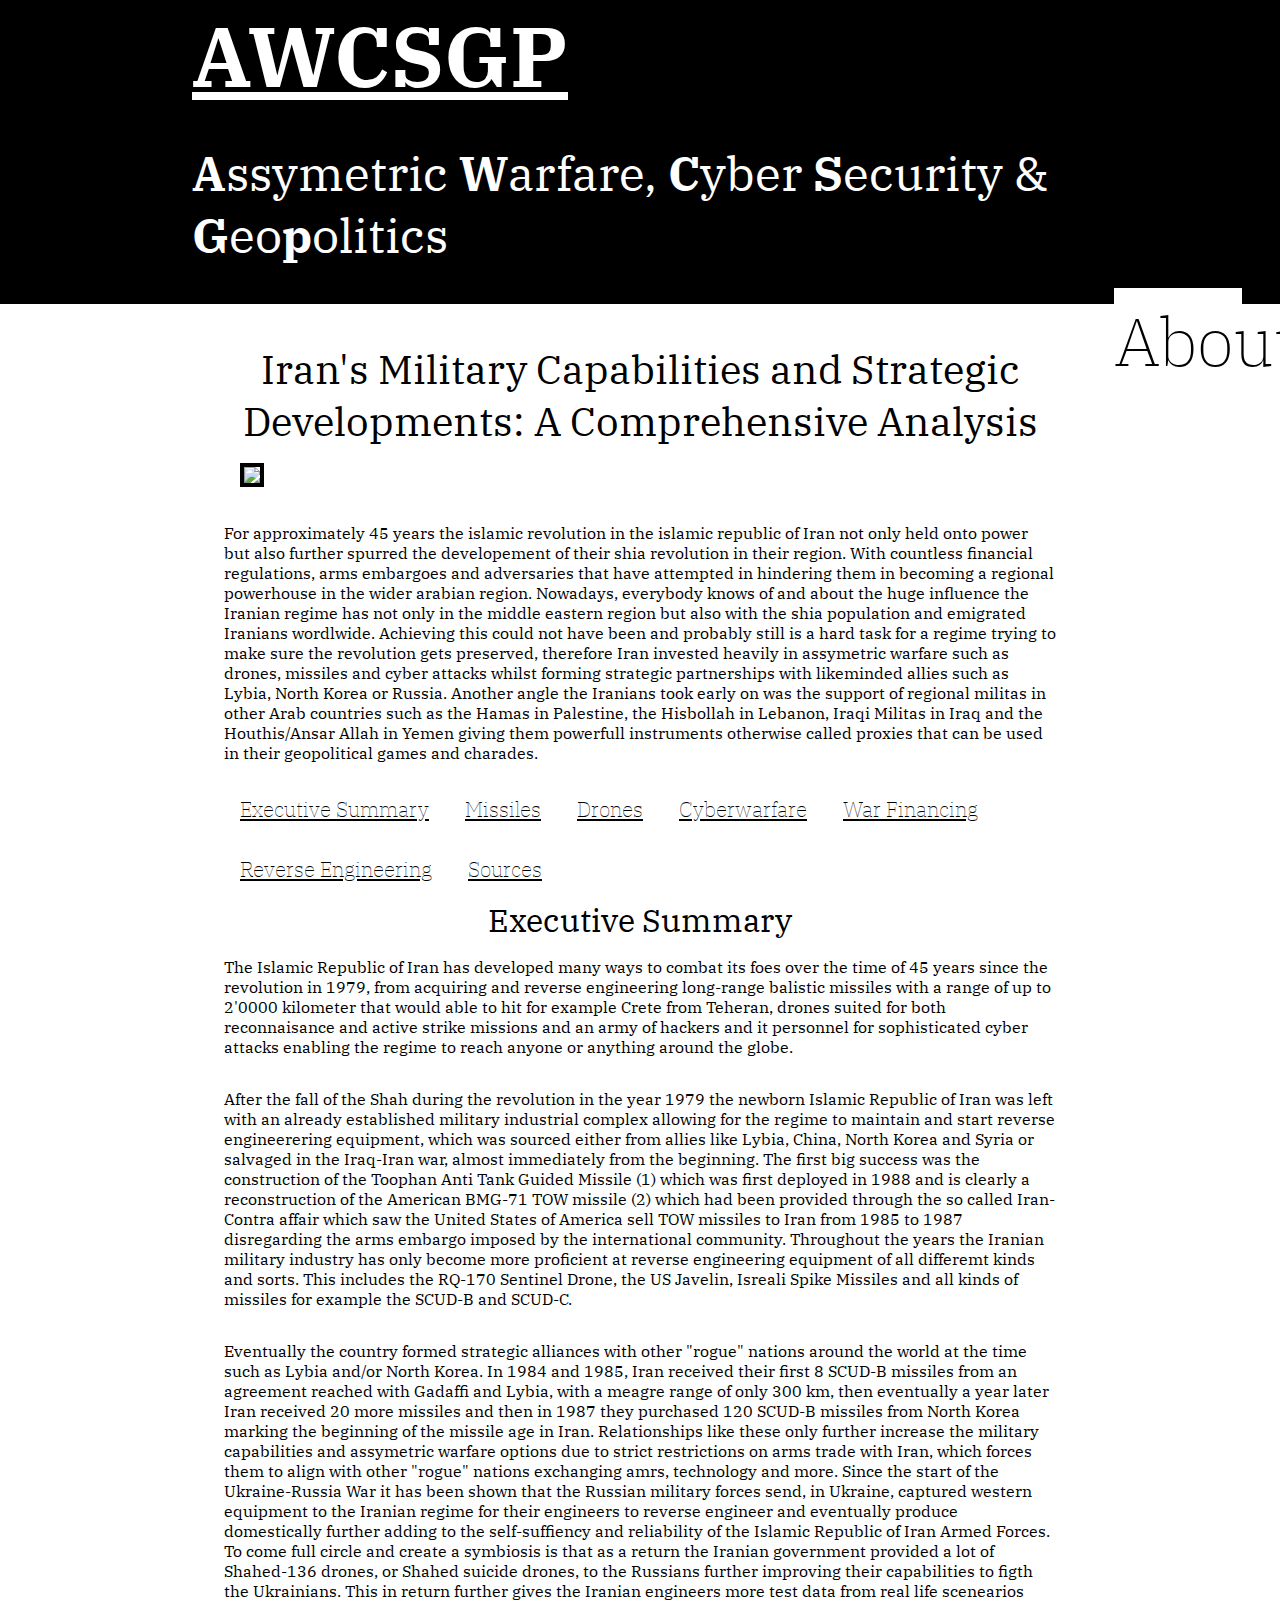
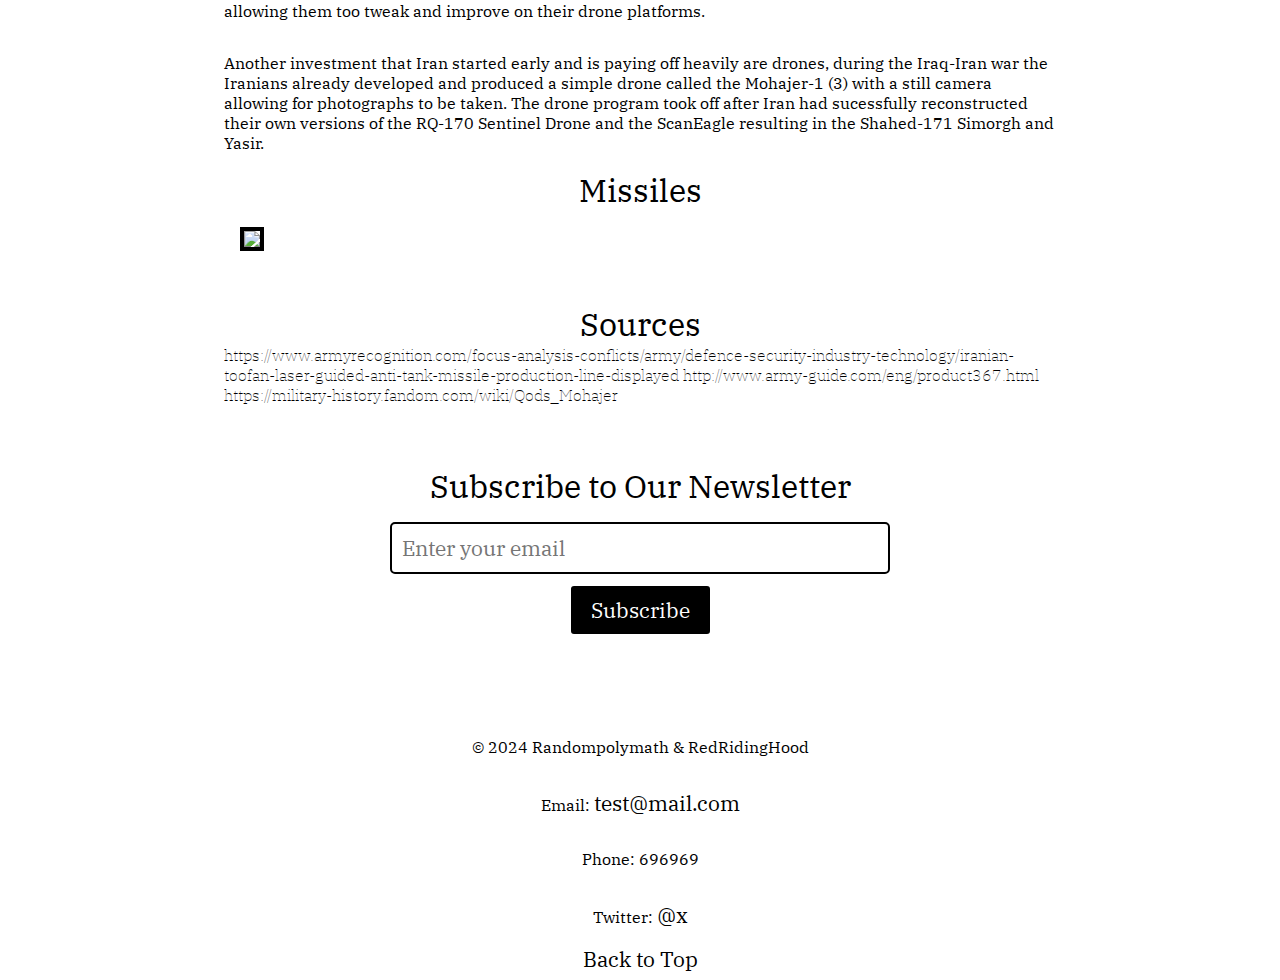
==== commit f7130561: "Update article.html" ====
--- a/article.html
+++ b/article.html
@@ -18,13 +18,14 @@
     <nav aria-label="Main Navigation">
         <h2 class="visually-hidden">Main Navigation</h2>
         <ul>
-            <li><a href="join.html">Join</a></li>
             <li><a href="about.html">About</a></li>
         </ul>
     </nav>
 
     <main>
       <h2>Iran's Military Capabilities and Strategic Developments: A Comprehensive Analysis</h2>
+
+      <img src="Pictures/iranaf.jpg">
 
       <p>For approximately 45 years the islamic revolution in the islamic republic of Iran not only held onto power but also further spurred the developement of their shia revolution in their region. With countless financial regulations, arms embargoes and 
         adversaries that have attempted in hindering them in becoming a regional powerhouse in the wider arabian region. Nowadays, everybody knows of and about the huge influence the Iranian regime has not only in the middle eastern region but also with 
@@ -33,41 +34,33 @@
         support of regional militas in other Arab countries such as the Hamas in Palestine, the Hisbollah in Lebanon, Iraqi Militas in Iraq and the Houthis/Ansar Allah in Yemen giving them powerfull instruments otherwise called proxies that can be used in their geopolitical
         games and charades. </p>
         
-      <a class="table" href="#">Introduction</a>
       <a class="table" href="#executivesummary">Executive Summary</a>
-      <a class="table" href="#">Missiles</a>
+      <a class="table" href="#missiles">Missiles</a>
       <a class="table" href="#">Drones</a>
       <a class="table" href="#">Cyberwarfare</a>
       <a class="table" href="#">War Financing</a>
       <a class="table" href="#">Reverse Engineering</a>
-
-        <img src="Pictures/missiles.jpg">
+      <a class="table" href="#sources">Sources</a>
 
       <h3 id="executivesummary">Executive Summary</h3>
       
-        <p>The Islamic Republic of Iran has many ways to combat its foes, from long-range balistic missiles with a range of up to 2'0000 kilometer able to hit Crete from Teheran, 
-            drones for reconnaisance and active strike missions and sophisticated cyber attacks allowing the regime to reach anyone or anything around the globe.</p>
+        <p>The Islamic Republic of Iran has developed many ways to combat its foes over the time of 45 years since the revolution in 1979, from acquiring and reverse engineering long-range balistic missiles with a range of up to 2'0000 kilometer that would able to hit for example Crete from Teheran, drones suited for both reconnaisance and active strike missions and an army of hackers and it personnel for sophisticated cyber attacks enabling the regime to reach anyone or anything around the globe.</p>
 
-        <p>After the fall of the Shah in the year 1979 the newborn islamic republic was left with a decent military industrial complex allowing for them to maintain and start 
-            reverse engineerering equipment that was either imported or looted during multiple conflicts. First success was the Toophan Anti Tank Guided Missile 
-            (https://www.armyrecognition.com/focus-analysis-conflicts/army/defence-security-industry-technology/iranian-toofan-laser-guided-anti-tank-missile-production-line-displayed) 
-            which was first deployed in 1988 and is clearly a reconstruction of the American BMG-71 TOW missile (http://www.army-guide.com/eng/product367.html). Throughout the years the 
-            Iranian military industry has only become better and better at reverse engineering equipment of all kinds and sorts. This includes the Sentinel Drone, the Javelin, 
-            Isreali Spike Missiles and all kinds of missiles for example the SCUD-B.</p>
+        <p>After the fall of the Shah during the revolution in the year 1979 the newborn Islamic Republic of Iran was left with an already established military industrial complex allowing for the regime to maintain and start reverse engineerering equipment, which was sourced either from allies like Lybia, China, North Korea and Syria or salvaged in the Iraq-Iran war, almost immediately from the beginning. The first big success was the construction of the Toophan Anti Tank Guided Missile (1) which was first deployed in 1988 and is clearly a reconstruction of the American BMG-71 TOW missile (2) which had been provided through the so called Iran-Contra affair which saw the United States of America sell TOW missiles to Iran from 1985 to 1987 disregarding the arms embargo imposed by the international community. Throughout the years the Iranian military industry has only become more proficient at reverse engineering equipment of all differemt kinds and sorts. This includes the RQ-170 Sentinel Drone, the US Javelin, Isreali Spike Missiles and all kinds of missiles for example the SCUD-B and SCUD-C.</p>
 
-            <p>Eventually the country formed strategic alliances with other "rogue" nations around the world at the time such as Lybia and/or North
-                Korea. In 1984 and 1985, Iran received their first 8 SCUD-B missiles, with a range of 300 km, then a year later 20 more and in 1987 
-                they received 120 SCUD-B missiles from a purchase by North Korea marking the beginning of the missile age for Iran. Relationships like these only 
-                further increase the military capabilities and assymetric warfare options due to strict restrictions on arms trade with Iran, which forces them to align 
-                with other "rogue" nations exchanging amrs, technology and more. Since the start of the Ukraine-Russia War it has been confirmed that the Russian regime sends 
-                captured western equipment to the Iranian regime for reverse engineering and furthering their military industry.</p>
+        <p>Eventually the country formed strategic alliances with other "rogue" nations around the world at the time such as Lybia and/or North Korea. In 1984 and 1985, Iran received their first 8 SCUD-B missiles from an agreement reached with Gadaffi and Lybia, with a meagre range of only 300 km, then eventually a year later Iran received 20 more missiles and then in 1987 they purchased 120 SCUD-B missiles from North Korea marking the beginning of the missile age in Iran. Relationships like these only further increase the military capabilities and assymetric warfare options due to strict restrictions on arms trade with Iran, which forces them to align with other "rogue" nations exchanging amrs, technology and more. Since the start of the Ukraine-Russia War it has been shown that the Russian military forces send, in Ukraine, captured western equipment to the Iranian regime for their engineers to reverse engineer and eventually produce domestically further adding to the self-suffiency and reliability of the Islamic Republic of Iran Armed Forces. To come full circle and create a symbiosis is that as a return the Iranian government provided a lot of Shahed-136 drones, or Shahed suicide drones, to the Russians further improving their capabilities to figth the Ukrainians. This in return further gives the Iranian engineers more test data from real life scenearios allowing them too tweak and improve on their drone platforms.</p>
 
-            <p>Another investment that Iran started early and is paying off heavily are drones, during the Iraq-Iran war the Iranians already developed and produced a simple drone 
-                called the Mohajer-1 (https://military-history.fandom.com/wiki/Qods_Mohajer) with a still camera allowing for photographs to be taken. The drone program took off after 
-                Iran had sucessfully reconstructed their own versions of the RQ-170 Sentinel Drone and the ScanEagle resulting in the Shahed-171 Simorgh and Yasir. Famously, 
-                the Iranians are exporting huge amounts of Shahed Suicide drones to Russia to aid them in their war on Ukraine. This strategic alliance between the two countries 
-                not only strengthens the other but also gives Iran for example a trove of data on their weapon systems etc. similar to how the North Koreans are sending 
-                ballistic missile to Russia for test data from a real life war.</p>
+        <p>Another investment that Iran started early and is paying off heavily are drones, during the Iraq-Iran war the Iranians already developed and produced a simple drone called the Mohajer-1 (3) with a still camera allowing for photographs to be taken. The drone program took off after Iran had sucessfully reconstructed their own versions of the RQ-170 Sentinel Drone and the ScanEagle resulting in the Shahed-171 Simorgh and Yasir.</p>
+        
+      <h3 id="missiles">Missiles</h3>
+      <img src="Pictures/missiles.jpg">
+      <p></p>  
+        <h3 id="sources">Sources</h3>
+        <a>https://www.armyrecognition.com/focus-analysis-conflicts/army/defence-security-industry-technology/iranian-toofan-laser-guided-anti-tank-missile-production-line-displayed</a>
+        <a>http://www.army-guide.com/eng/product367.html</a>
+        <a>https://military-history.fandom.com/wiki/Qods_Mohajer</a>
+
+
     <section class="newsletter-signup">
           <h2>Subscribe to Our Newsletter</h2>
           <form action="#" method="post">
@@ -83,7 +76,7 @@
         <p>Email: <a href="mailto:test@mail.com">test@mail.com</a></p>
         <p>Phone: 696969</p>
         <p>Twitter: <a href="https://twitter.com/x">@x</a></p>
-        <a href="#top">Back to Top</a>
+        <a class="back" href="#top">Back to Top</a>
     </footer>
 </body>
 </html>
